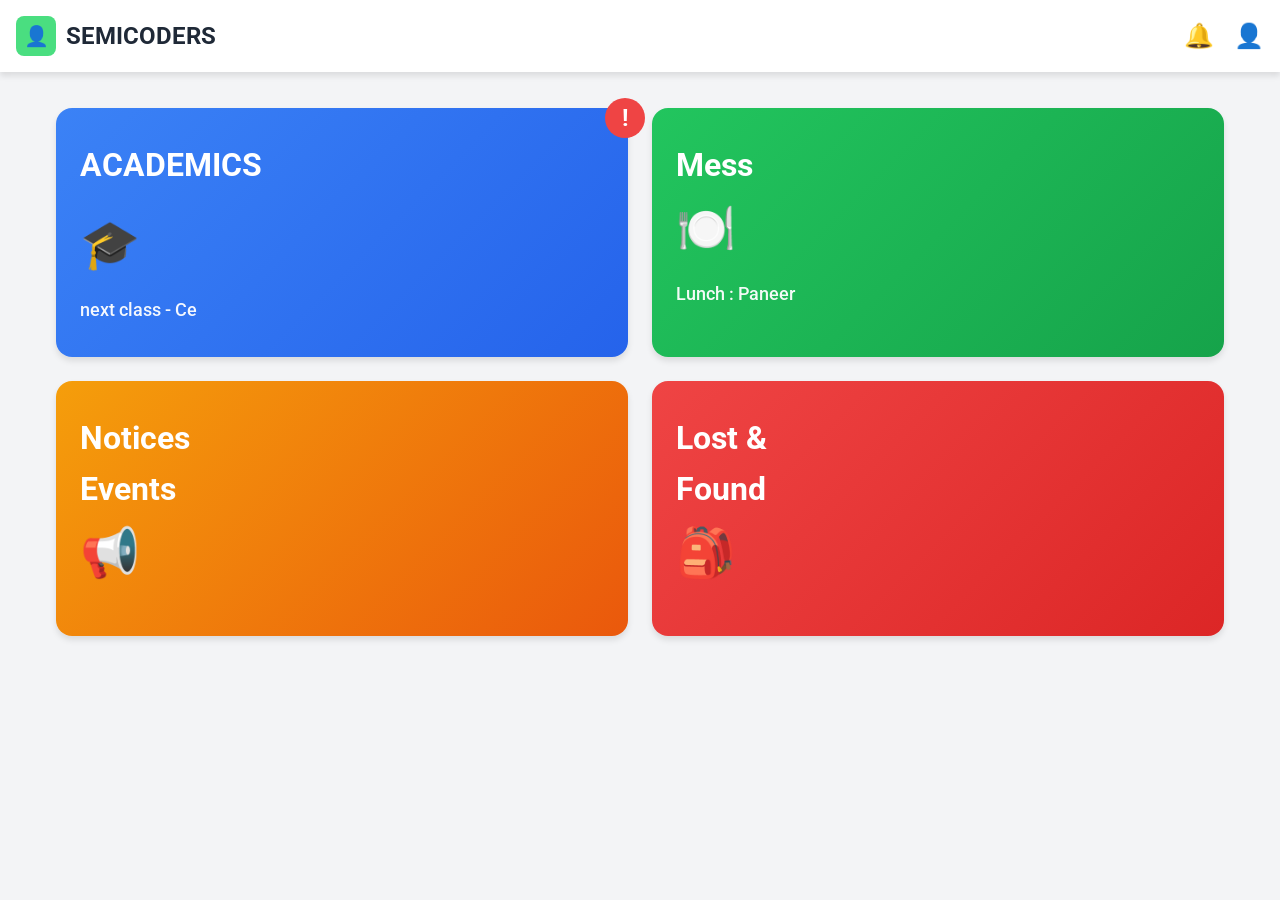
==== index.html @ 77bcff49 "added notices" ====
<!DOCTYPE html>
<html lang="en">
<head>
    <meta charset="UTF-8">
    <meta name="viewport" content="width=device-width, initial-scale=1.0">
    <title>Semicoders - Student Portal</title>
    
     <link rel="preconnect" href="https://fonts.googleapis.com">
    <link rel="preconnect" href="https://fonts.gstatic.com" crossorigin>
    <link href="https://fonts.googleapis.com/css2?family=Roboto:wght@400;500;700&display=swap" rel="stylesheet">

    <link rel="stylesheet" href="css/home.css">
</head>
<body>
    
    <header>
        <a href="#" class="logo">
      <div class="logo-icon">👤</div>
          <span>SEMICODERS</span>
        </a>
        <nav class="header-actions">
     <button class="icon-btn" aria-label="Notifications">🔔</button>
            <button class="icon-btn" aria-label="User Profile">👤</button>
        </nav>
    </header>

  
    <main>
        <section class="grid">
           <a href="blocks/academics.html"> <article class="card card-primary"> 
                <div class="card-header">
                    <h2 class="card-title">ACADEMICS</h2>
            <div class="card-badge">!</div>
        </div>
               <div>
                    <div class="card-icon">🎓</div>
                    <p class="card-subtitle">next class - Ce</p>
                </div>
            </article>
           </a>
           
            <article class="card card-success">
                <div>
                    <h2 class="card-title">Mess</h2>
                    <div class="card-icon">🍽️</div>
                    <p class="card-subtitle">Lunch : Paneer</p>
                </div>
            </article>

            
          <a href="blocks/notices_events.html">  <article class="card card-warning">
                <div>
                    <h2 class="card-title">Notices<br>Events</h2>
                    <div class="card-icon">📢</div>
                </div>
            </article>
          </a>
            
            <article class="card card-danger">
                <div>
                    <h2 class="card-title">Lost & <br>Found</h2>
                    <div class="card-icon">🎒</div>
                </div>
            </article>
        </section>
    </main>
</body>
</html>
---- css/home.css ----
:root {
            --color-primary: #1e40af;
             --color-success: #16a34a;
            --color-warning: #ea580c;
      --color-danger: #dc2626;
             --color-text: #1f2937;
             --color-text-light: #6b7280;
           --color-bg: #f3f4f6;
            --color-white: #ffffff;
            --radius: 16px;
            --shadow: 0 4px 6px rgba(0, 0, 0, 0.1);
            --space: 16px;
        }
      a{
        text-decoration: none;
      }
        * {
            margin: 0;
             padding: 0;
            box-sizing: border-box;
        }

    body {
            font-family:Roboto, Arial;
            background-color: var(--color-bg);
              color: var(--color-text);
            line-height: 1.6;
        }

        
        header {
            background: var(--color-white);
              padding: var(--space);
         
           display: flex;
            justify-content: space-between;
        align-items: center;
            box-shadow: var(--shadow);
           position: sticky;
            top: 0;
          z-index: 100;
        }

        .logo {
            display: flex;
            align-items: center;
             gap: 10px;
            font-size: 24px;
               font-weight: 700;
             text-decoration: none;
            color: var(--color-text);
        }

        .logo-icon {
            width: 40px;
            height: 40px;
            background: #4ade80;
            border-radius: 8px;
              display: flex;
            align-items: center;
            justify-content: center;
            font-size: 20px;
        }

        .header-actions {
            display: flex;
            gap: 20px;
             align-items: center;
        }

        .icon-btn {
            background: none;
            border: none;
            font-size: 24px;
             cursor: pointer;
            color: var(--color-text);
            transition: opacity 0.2s;
        }

        .icon-btn:hover {
             opacity: 0.7;
        }

        main {
            max-width: 1200px;
      margin: 0 auto;
            padding: var(--space);
        }

    
        .grid {
            display: grid;
          grid-template-columns: repeat(2, 1fr);
            gap: 24px;
            margin-top: 20px;
        }

        .card {
            border-radius: var(--radius);
            padding: 32px 24px;
            color: var(--color-white);
            display: flex;
            flex-direction: column;
            justify-content: space-between;
            min-height: 180px;
            box-shadow: var(--shadow);
            transition: transform 0.3s ease, box-shadow 0.3s ease;
            position: relative;
            cursor: pointer;
        }

        .card:hover {
            transform: translateY(-4px);
            box-shadow: 0 8px 12px rgba(0, 0, 0, 0.15);
        }

        .card-primary {
            background: linear-gradient(135deg, #3b82f6 0%, #2563eb 100%);
        }

        .card-success {
            background: linear-gradient(135deg, #22c55e 0%, #16a34a 100%);
        }

        .card-warning {
            background: linear-gradient(135deg, #f59e0b 0%, #ea580c 100%);
        }

        .card-danger {
            background: linear-gradient(135deg, #ef4444 0%, #dc2626 100%);
        }

        .card-header {
            display: flex;
            justify-content: space-between;
            align-items: flex-start;
            margin-bottom: 16px;
        }

        .card-title {
            font-size: 32px;
            font-weight: 700;
            margin: 0;
        }

        .card-badge {
           position: absolute;
           top: -10px;
           right: -17px;
            background: #ef4444;
            color: white;
            width: 40px;
            height: 40px;
            border-radius: 50%;
            display: flex;
            align-items: center;
            justify-content: center;
            font-size: 24px;
            font-weight: bold;
        }

        .card-icon {
            font-size: 48px;
            margin-bottom: 12px;
        }

        .card-subtitle {
            font-size: 18px;
            opacity: 0.95;
            font-weight: 500;
        }

        .card-text {
            font-size: 16px;
            opacity: 0.9;
        }

        @media (max-width: 768px) {
            header {
                padding: 12px;
            }

            .logo {
                font-size: 20px;
            }

            .logo-icon {
                width: 32px;
                height: 32px;
                font-size: 16px;
            }

            .grid {
                grid-template-columns: 1fr;
                gap: 16px;
            }

            .card {
                padding: 24px;
                min-height: 160px;
            }

            .card-title {
                font-size: 28px;
            }

            .card-icon {
                font-size: 40px;
            }

            main {
                padding: 12px;
            }

            .header-actions {
                gap: 12px;
            }

            .icon-btn {
                font-size: 20px;
            }
        }

        @media (max-width: 480px) {
            .card-title {
                font-size: 24px;
            }

            .card-subtitle {
                font-size: 16px;
            }

            .grid {
                grid-template-columns: 1fr;
            }
        }
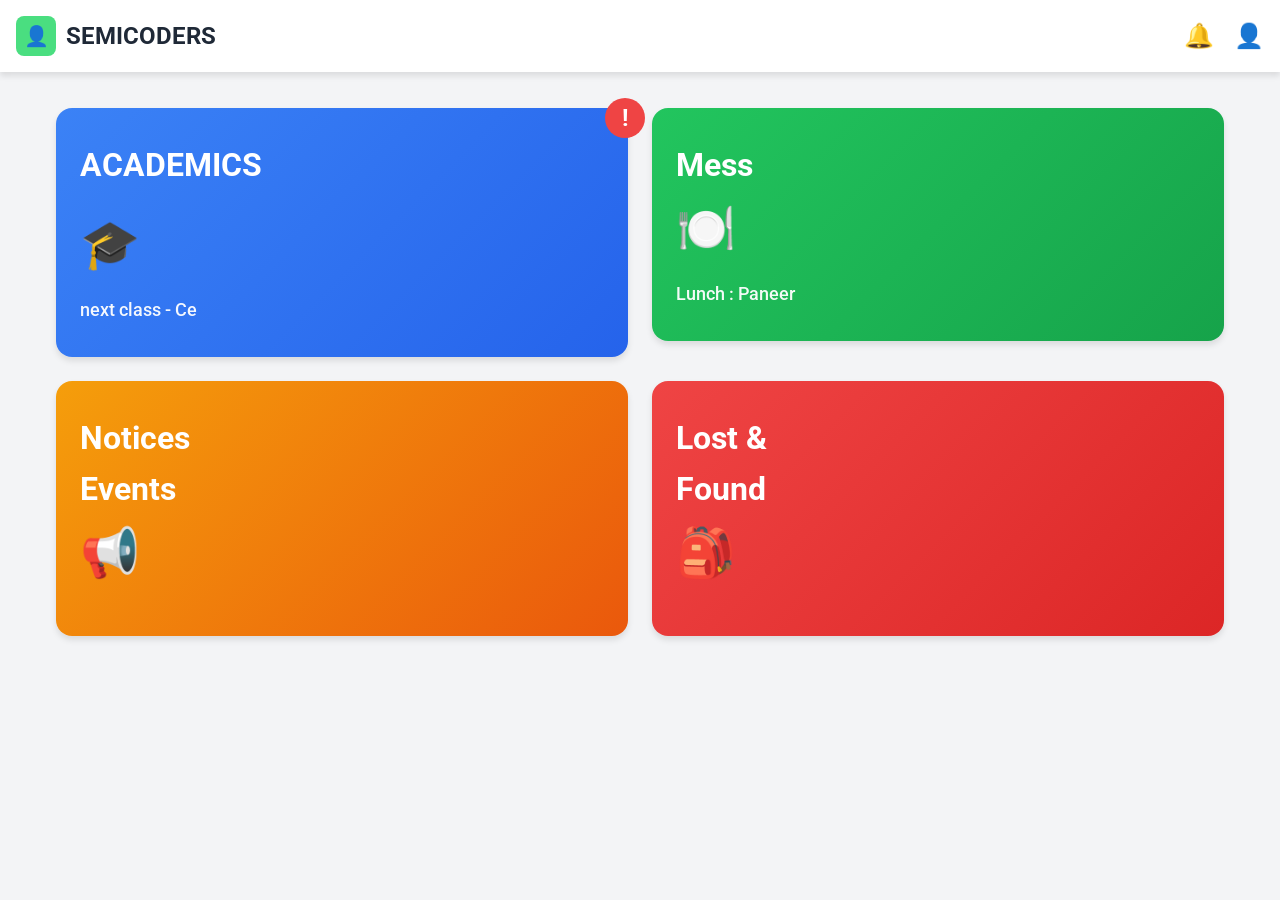
==== commit 2da33e9e: "added mess" ====
--- a/index.html
+++ b/index.html
@@ -39,14 +39,14 @@
             </article>
            </a>
            
-            <article class="card card-success">
+         <a href="blocks/mess.html">   <article class="card card-success">
                 <div>
                     <h2 class="card-title">Mess</h2>
                     <div class="card-icon">🍽️</div>
                     <p class="card-subtitle">Lunch : Paneer</p>
                 </div>
             </article>
-
+         </a>
             
           <a href="blocks/notices_events.html">  <article class="card card-warning">
                 <div>
@@ -65,4 +65,4 @@
         </section>
     </main>
 </body>
-</html>+</html>
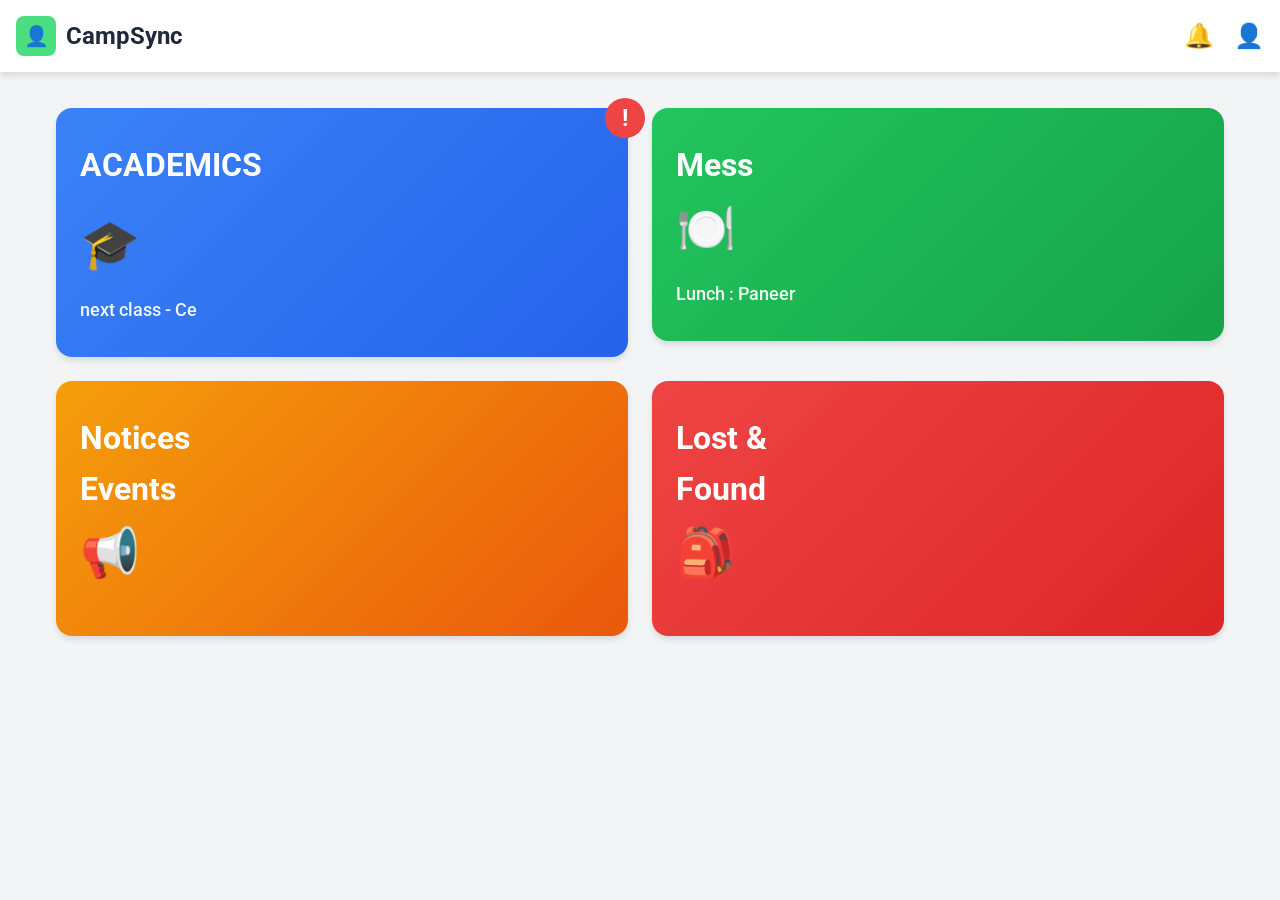
==== commit f07d5b23: "website name" ====
--- a/index.html
+++ b/index.html
@@ -16,7 +16,7 @@
     <header>
         <a href="#" class="logo">
       <div class="logo-icon">👤</div>
-          <span>SEMICODERS</span>
+          <span>CampSync</span>
         </a>
         <nav class="header-actions">
      <button class="icon-btn" aria-label="Notifications">🔔</button>
@@ -56,12 +56,13 @@
             </article>
           </a>
             
-            <article class="card card-danger">
+        <a href="blocks/Lost.html">    <article class="card card-danger">
                 <div>
                     <h2 class="card-title">Lost & <br>Found</h2>
                     <div class="card-icon">🎒</div>
                 </div>
             </article>
+        </a>
         </section>
     </main>
 </body>
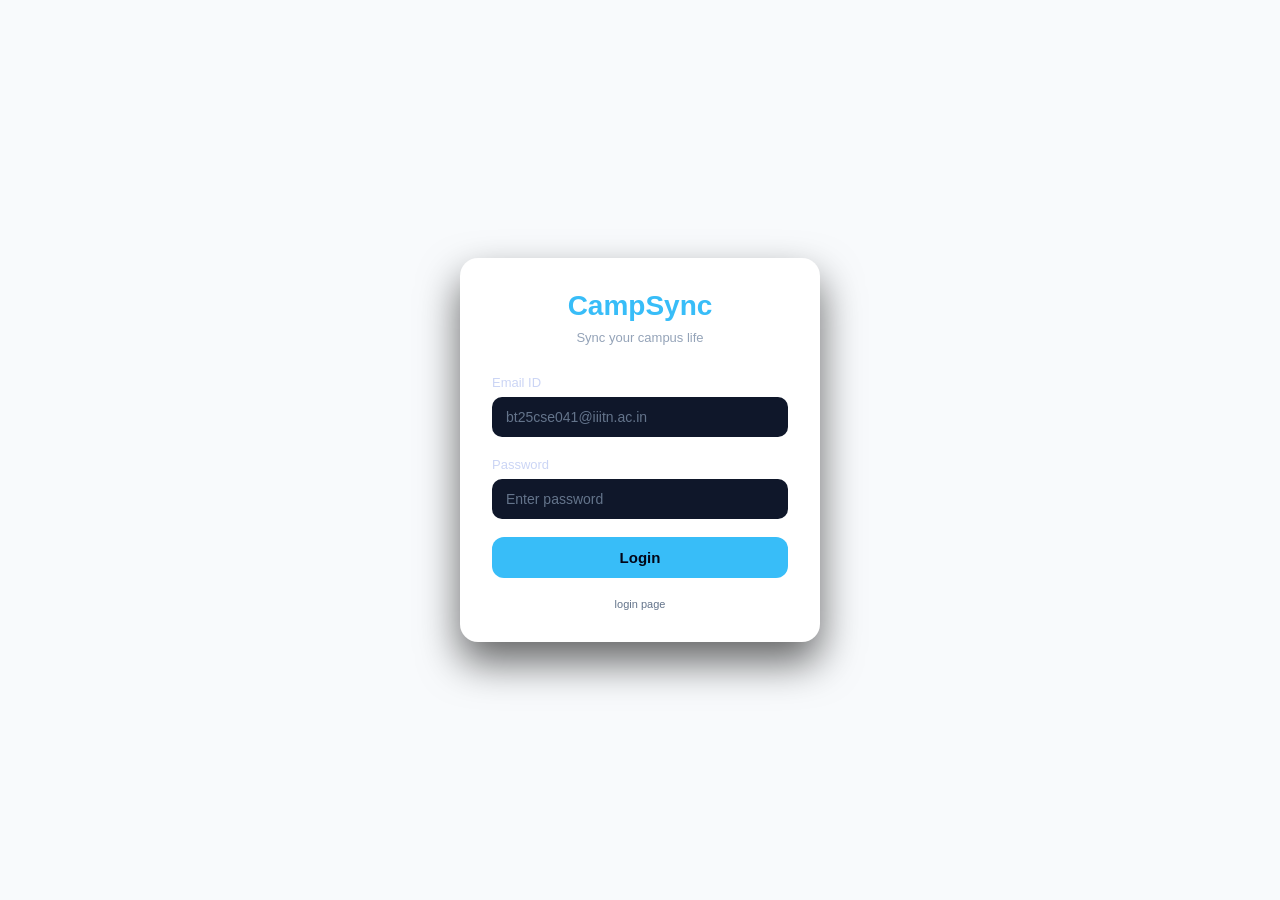
==== commit d471a5af: "added login page" ====
--- a/index.html
+++ b/index.html
@@ -1,69 +1,155 @@
 <!DOCTYPE html>
 <html lang="en">
 <head>
-    <meta charset="UTF-8">
-    <meta name="viewport" content="width=device-width, initial-scale=1.0">
-    <title>Semicoders - Student Portal</title>
+  <meta charset="UTF-8" />
+  <title>CampSync Login</title>
+  <meta name="viewport" content="width=device-width, initial-scale=1.0" />
+
+  <style>
+    * {
+      box-sizing: border-box;
+      font-family: 'Segoe UI', sans-serif;
+    }
+
+    body {
+      margin: 0;
+      height: 100vh;
+      background: #f8fafc;
+      display: flex;
+      align-items: center;
+      justify-content: center;
+      color: white;
+    }
+
+    .login-card {
+      background: #ffffff;
+      padding: 32px;
+      width: 360px;
+      border-radius: 18px;
+      box-shadow: 0 20px 40px rgba(0,0,0,0.6);
+      border-color: e2e8f0;
+    }
+
+    .logo {
+      text-align: center;
+      font-size: 28px;
+      font-weight: 700;
+      margin-bottom: 8px;
+      color: #38bdf8;
+    }
+
+    .tagline {
+      text-align: center;
+      font-size: 13px;
+      color: #94a3b8;
+      margin-bottom: 28px;
+    }
+
+    label {
+      font-size: 13px;
+      color: #cbd5f5;
+    }
+
+    input {
+      width: 100%;
+      padding: 12px 14px;
+      margin-top: 6px;
+      margin-bottom: 18px;
+      border-radius: 10px;
+      border: none;
+      outline: none;
+      background: #0f172a;
+      color: white;
+      font-size: 14px;
+    }
+
+    input::placeholder {
+      color: #64748b;
+    }
+
+    button {
+      width: 100%;
+      padding: 12px;
+      border-radius: 12px;
+      border: none;
+      background: #38bdf8;
+      color: #020617;
+      font-size: 15px;
+      font-weight: 600;
+      cursor: pointer;
+      transition: transform 0.2s, opacity 0.2s;
+    }
+
+    button:hover {
+      transform: translateY(-1px);
+      opacity: 0.9;
+    }
+
+    .error {
+      margin-top: 14px;
+      text-align: center;
+      color: #f87171;
+      font-size: 13px;
+      display: none;
+    }
+
+    .note {
+      margin-top: 20px;
+      font-size: 11px;
+      color: #64748b;
+      text-align: center;
+    }
+  </style>
+</head>
+
+<body>
+
+  <div class="login-card">
+    <div class="logo">CampSync</div>
+    <div class="tagline">Sync your campus life</div>
+
+    <label>Email ID</label>
+    <input
+      type="email"
+      id="email"
+      placeholder="bt25cse041@iiitn.ac.in"
+    />
+
+    <label>Password</label>
+    <input
+      type="password"
+      id="password"
+      placeholder="Enter password"
+    />
+
+    <button onclick="login()">Login</button>
+
+    <div class="error" id="errorMsg">
+      Invalid email or password
+    </div>
+
+    <div class="note">
+      login page  
+    </div>
+  </div>
+
+  <script>
+    function login() {
+      const email = document.querySelector('#email').value.trim();
+      const password = document.querySelector('#password').value.trim();
+      const errorMsg = document.querySelector('#errorMsg');
+
     
-     <link rel="preconnect" href="https://fonts.googleapis.com">
-    <link rel="preconnect" href="https://fonts.gstatic.com" crossorigin>
-    <link href="https://fonts.googleapis.com/css2?family=Roboto:wght@400;500;700&display=swap" rel="stylesheet">
+      if (
+        (email === 'bt25cse041@iiitn.ac.in' && password === 'vix1') ||
+        (email === 'bt25cse056@iiitn.ac.in' && password === 'cat1')
+      ) {
+        window.location.href = 'home.html';
+      } else {
+        errorMsg.style.display = 'block';
+      }
+    }
+  </script>
 
-    <link rel="stylesheet" href="css/home.css">
-</head>
-<body>
-    
-    <header>
-        <a href="#" class="logo">
-      <div class="logo-icon">👤</div>
-          <span>CampSync</span>
-        </a>
-        <nav class="header-actions">
-     <button class="icon-btn" aria-label="Notifications">🔔</button>
-            <button class="icon-btn" aria-label="User Profile">👤</button>
-        </nav>
-    </header>
-
-  
-    <main>
-        <section class="grid">
-           <a href="blocks/academics.html"> <article class="card card-primary"> 
-                <div class="card-header">
-                    <h2 class="card-title">ACADEMICS</h2>
-            <div class="card-badge">!</div>
-        </div>
-               <div>
-                    <div class="card-icon">🎓</div>
-                    <p class="card-subtitle">next class - Ce</p>
-                </div>
-            </article>
-           </a>
-           
-         <a href="blocks/mess.html">   <article class="card card-success">
-                <div>
-                    <h2 class="card-title">Mess</h2>
-                    <div class="card-icon">🍽️</div>
-                    <p class="card-subtitle">Lunch : Paneer</p>
-                </div>
-            </article>
-         </a>
-            
-          <a href="blocks/notices_events.html">  <article class="card card-warning">
-                <div>
-                    <h2 class="card-title">Notices<br>Events</h2>
-                    <div class="card-icon">📢</div>
-                </div>
-            </article>
-          </a>
-            
-        <a href="blocks/Lost.html">    <article class="card card-danger">
-                <div>
-                    <h2 class="card-title">Lost & <br>Found</h2>
-                    <div class="card-icon">🎒</div>
-                </div>
-            </article>
-        </a>
-        </section>
-    </main>
 </body>
 </html>
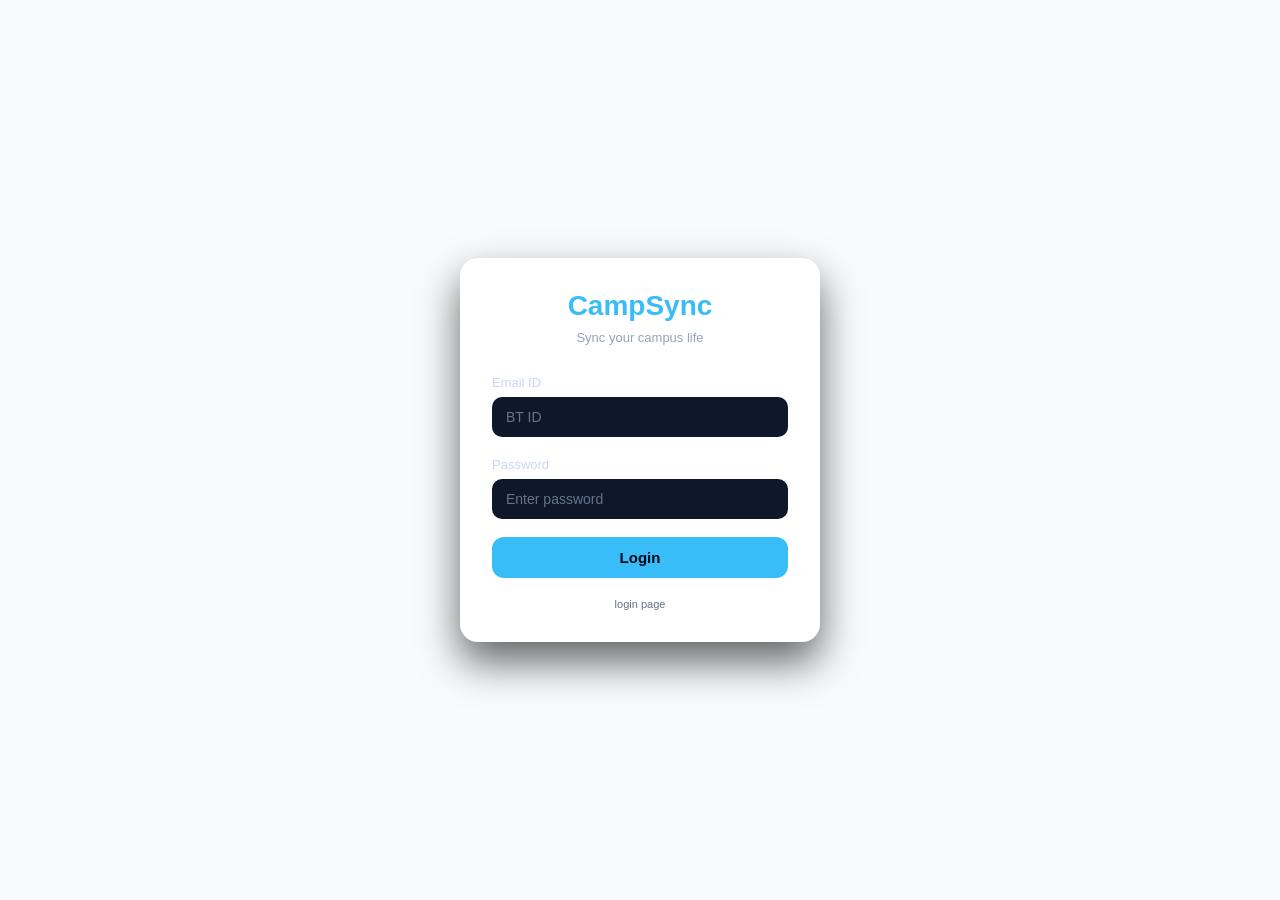
==== commit 2da1e2c1: "changes in login" ====
--- a/index.html
+++ b/index.html
@@ -112,7 +112,7 @@
     <input
       type="email"
       id="email"
-      placeholder="bt25cse041@iiitn.ac.in"
+      placeholder="BT ID"
     />
 
     <label>Password</label>
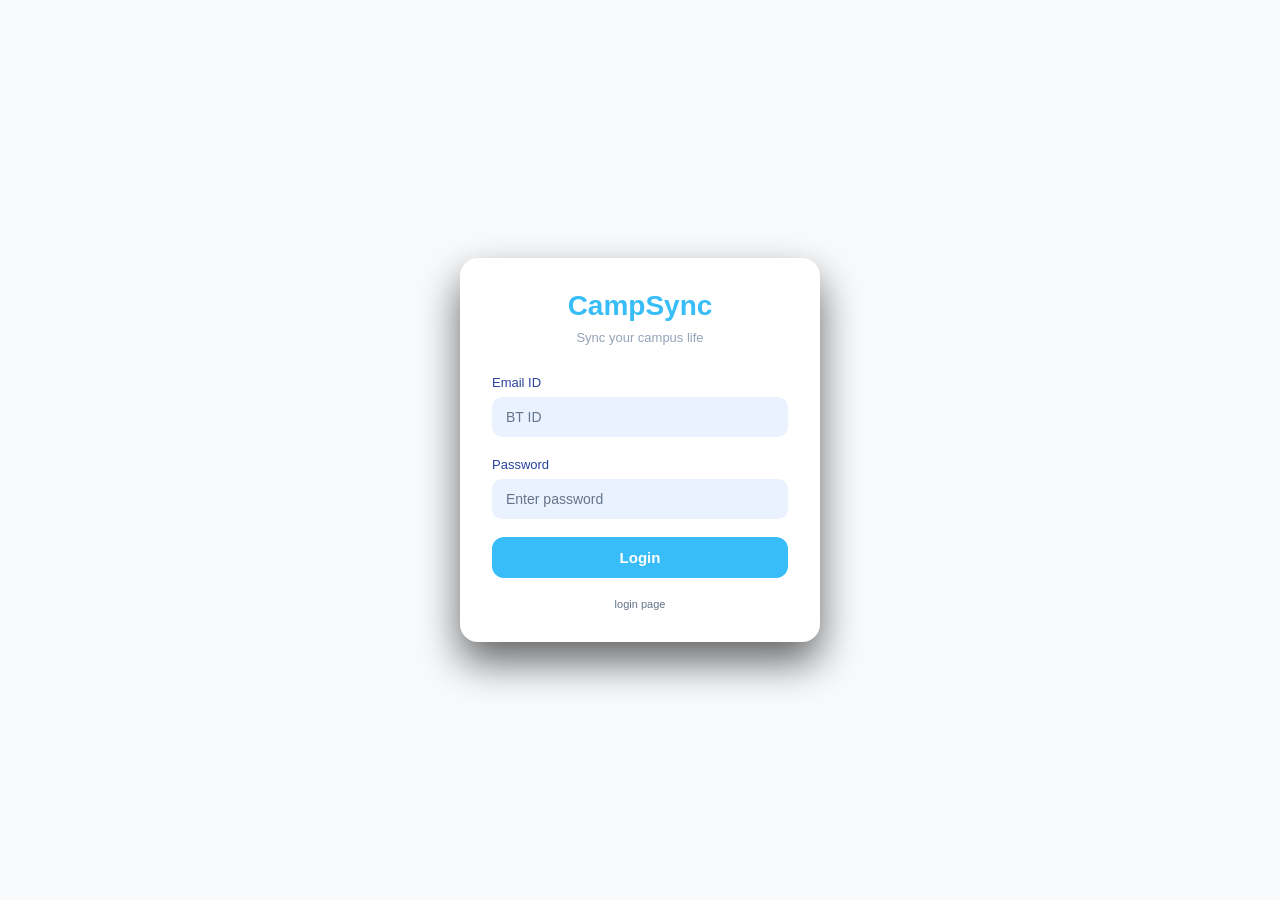
==== commit d4022bde: "login page update" ====
--- a/index.html
+++ b/index.html
@@ -26,7 +26,7 @@
       padding: 32px;
       width: 360px;
       border-radius: 18px;
-      box-shadow: 0 20px 40px rgba(0,0,0,0.6);
+      box-shadow: 0 20px 40px rgba(0, 0, 0, 0.6);
       border-color: e2e8f0;
     }
 
@@ -47,7 +47,7 @@
 
     label {
       font-size: 13px;
-      color: #cbd5f5;
+      color: #27439d;
     }
 
     input {
@@ -58,8 +58,8 @@
       border-radius: 10px;
       border: none;
       outline: none;
-      background: #0f172a;
-      color: white;
+      background: #eaf2ff;
+      color: #0e2852;
       font-size: 14px;
     }
 
@@ -73,7 +73,7 @@
       border-radius: 12px;
       border: none;
       background: #38bdf8;
-      color: #020617;
+      color: white;
       font-size: 15px;
       font-weight: 600;
       cursor: pointer;
